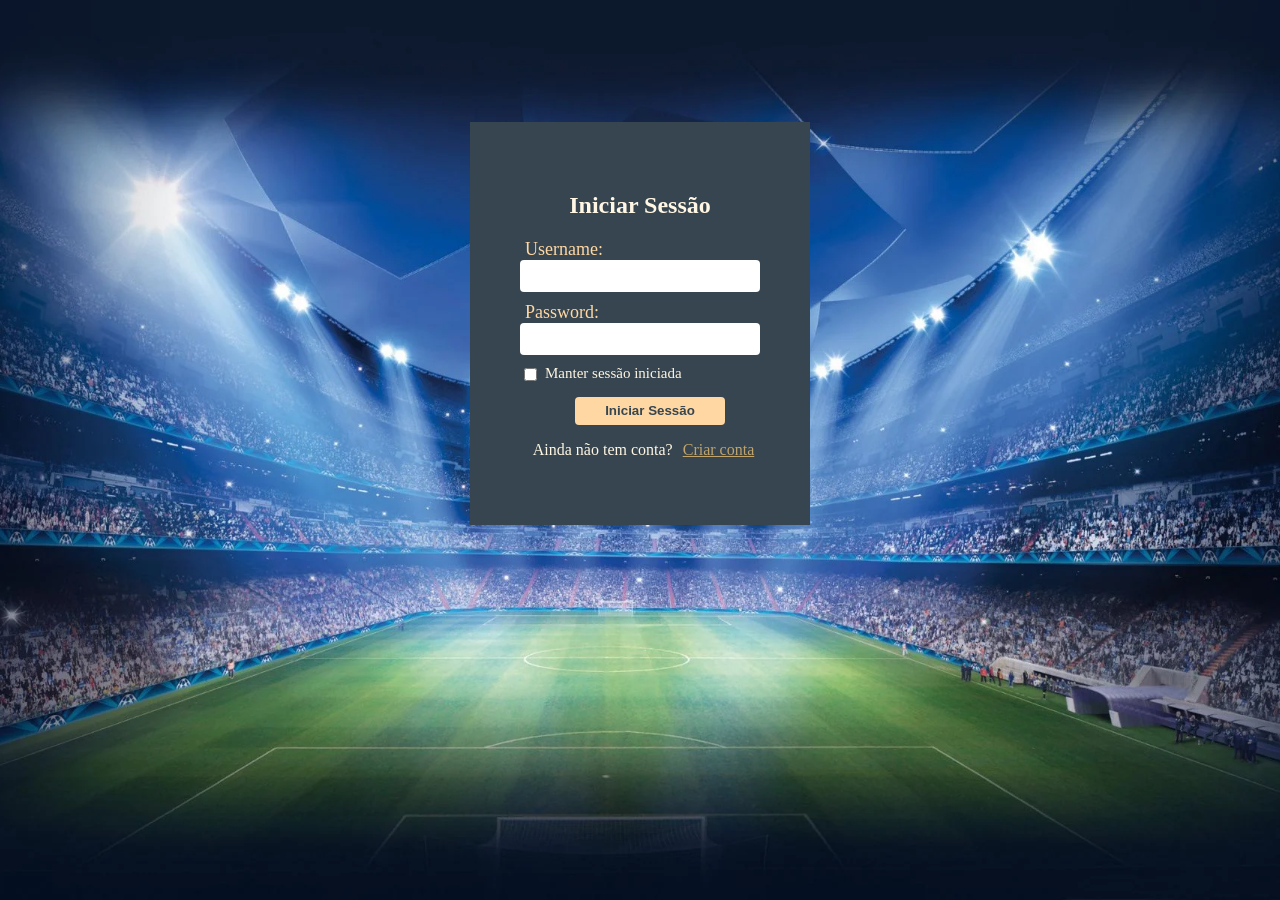
==== TrabalhoFinal/login.html @ 20e56c2d "trab" ====
<!DOCTYPE html>
<html lang="en">
    <head>
        <meta charset="utf-8">
        <title>Login Page</title>
        <meta name="viewport" content="width=device-width, initial-scale=1">
        <link rel="stylesheet" href="style.css">
        <link rel="stylesheet" href="https://cdnjs.cloudflare.com/ajax/libs/font-awesome/5.15.1/css/all.min.css"/>
        <link rel="stylesheet" href="bootstrap/css/bootstrap.css"/>
        <script src="bootstrap/js/bootstrap.js"></script>
        <script src="jquery/jquery-3.6.0.min.js"></script>
        <script src="verifyPassword.js"></script>
    </head>

    <body>
            <div class="menu">
                <h2>Iniciar Sessão</h2>
                <form>
                    <!--Username input -->
                    <div class="form-outline mb-4">
                        <label class="form-label" for="username">Username:</label>
                        <br>
                        <input type="text" id="username" class="form-control login-inputs" />
                    </div>

                    <!-- Password input -->
                    <div class="form-outline mb-4">
                        <label class="form-label" for="password">Password:</label>
                        <br>
                        <input type="password" id="password" class="form-control login-inputs" />
                    </div>
                    <!-- 2 column grid layout for inline styling -->
                    <div class="row mb-4">
                        <div class="col d-flex justify-content-center">
                            <!-- Checkbox -->
                            <div class="form-check">
                                <input class="form-check-input" type="checkbox" value="unchecked" id="sessaoiniciada" />
                                <label class="form-check-label" for="sessaoiniciada" id="sessaoIniText">Manter sessão iniciada</label>
                                <br>
                                <br>
                                <!-- Submit button -->
                                <button type="button" class="menuButton" onClick="verifyLogin()">Iniciar Sessão</button>
                            </div>
                        </div>
                    </div>


                    <div class="text-center" id="criarconta">
                        <p>Ainda não tem conta?<a href="register.html">Criar conta</a></p>
                    </div>
                </form>
            </div>
    </body>
</html>
---- TrabalhoFinal/style.css ----
:root{
    --Inter: 'Inter', sans-serif;
}

body {
    background: url('./imgs/estadio.jpg') no-repeat center center fixed;
    background-size: cover;
    display: flex;
    align-items: center;
    justify-content: center;
}

h2{
    color: #fff6e3;
}

.menu{
    text-align: center;
    margin-top: 9%;
    padding: 50px;
    background: #36454f;
}

.menu a{
    color: #c1a46b;
}

.menu input{
    padding-left: 10px;
    float: left;
}

.menu label{
    float: left;
    font-size: 18px;
    color: #ffd7a3;
    margin-left: 5px;
}

.menuButton{
    font-weight: bold;
    height: 28px;
    width: 150px;
    color: #36454f;
    background: #ffd7a3;
    border: none;
    border-radius: 4px;
    margin-top: 15px;
}

#criarconta{
    color: #fff6e3;
    margin-left: 7px;
}

#criarconta a{
    margin-left: 10px;
}


#sessaoIniText{
    font-size: 15px;
    color: #fff6e3;
}

input[type="checkbox"]{
    accent-color: #ffd7a3;
}

.login-inputs{
    width: 220px;
    height: 30px;
    border: none;
    border-radius: 4px;
    padding-right: 10px;
    margin-bottom: 10px;
}
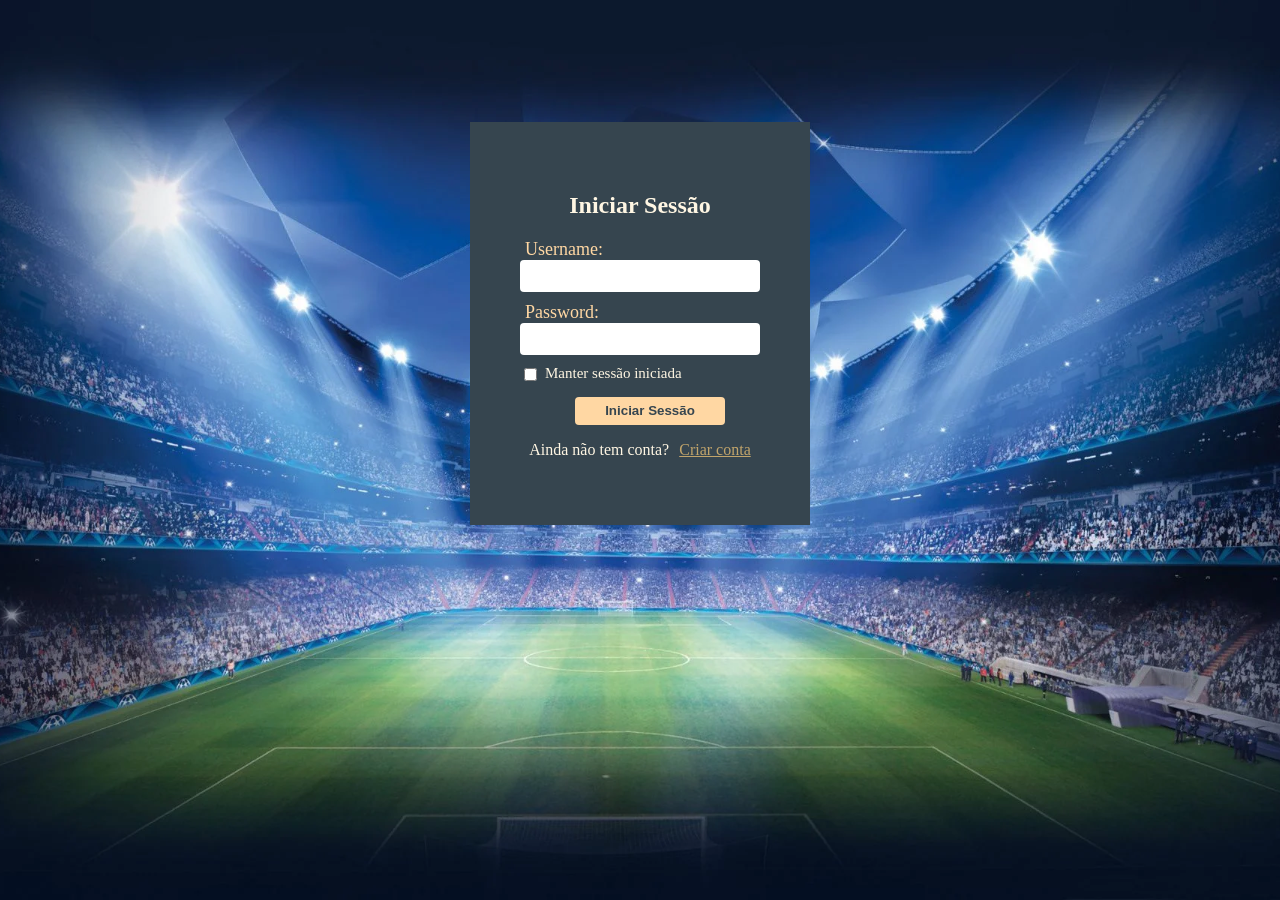
==== commit cf4ddf03: "changes" ====
--- a/TrabalhoFinal/login.html
+++ b/TrabalhoFinal/login.html
@@ -38,15 +38,15 @@
                                 <label class="form-check-label" for="sessaoiniciada" id="sessaoIniText">Manter sessão iniciada</label>
                                 <br>
                                 <br>
+                                <br>
                                 <!-- Submit button -->
                                 <button type="button" class="menuButton" onClick="verifyLogin()">Iniciar Sessão</button>
                             </div>
                         </div>
                     </div>
 
-
                     <div class="text-center" id="criarconta">
-                        <p>Ainda não tem conta?<a href="register.html">Criar conta</a></p>
+                        <p>Ainda não tem conta?<a href="registerpage.php">Criar conta</a></p>
                     </div>
                 </form>
             </div>
--- a/TrabalhoFinal/style.css
+++ b/TrabalhoFinal/style.css
@@ -50,7 +50,14 @@
 
 #criarconta{
     color: #fff6e3;
-    margin-left: 7px;
+}
+
+#iniciarsessao{
+    color: #fff6e3;
+}
+
+#iniciarsessao a{
+    margin-left: 10px;
 }
 
 #criarconta a{
